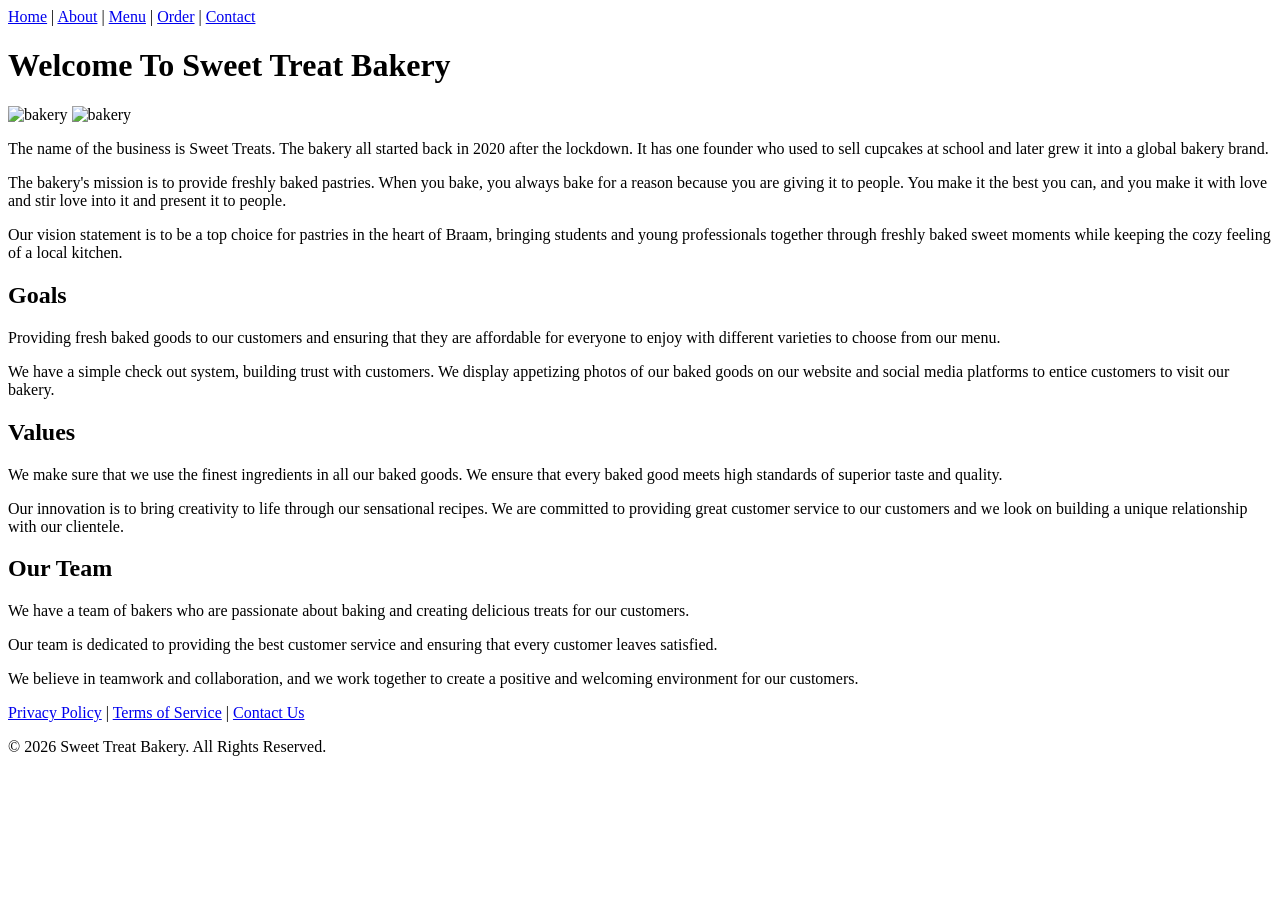
==== index.html @ 2fd904c9 "Create index.html" ====
<!DOCTYPE html>
<html lang="en">

<head>
    <title>Sweet Treat Bakery</title>
    <link rel="stylesheet" href="style.css">
</head>

<body>

    <!-- Navigation -->
    <nav>
        <a href="Home.html">Home</a> |
        <a href="About.html">About</a> |
        <a href="Our Menu.html">Menu</a> |
        <a href="Order Online.html">Order</a> |
        <a href="Contact.html">Contact</a>
    </nav>


    
    
</div>
    <!-- Home page content -->
    <main class="home-page">

        <!-- Welcome section -->
        <header>
            <h1>Welcome To Sweet Treat Bakery</h1>
        </header>

        <section>
        
             <img src="images/image11.jpg" alt="bakery" width="400" height="500">
             <img src="images/image14.jpg" alt="bakery" width="400" height="500">


            <!-- Bakery information -->
            <p>
                The name of the business is Sweet Treats. The bakery all started back in 2020
                after the lockdown. It has one founder who used to sell cupcakes at school
                and later grew it into a global bakery brand.
            </p>

            <p>
                The bakery's mission is to provide freshly baked pastries. When you bake,
                you always bake for a reason because you are giving it to people.
                You make it the best you can, and you make it with love and stir love into it
                and present it to people.
            </p>

            <p>
                Our vision statement is to be a top choice for pastries in the heart of Braam,
                bringing students and young professionals together through freshly baked
                sweet moments while keeping the cozy feeling of a local kitchen.
            </p>

        </section>

        <!-- Goals section -->
        <section>

            <h2>Goals</h2>

            <p>
                Providing fresh baked goods to our customers and ensuring that they are
                affordable for everyone to enjoy with different varieties to choose from
                our menu.
            </p>

            <p>
                We have a simple check out system, building trust with customers.
                We display appetizing photos of our baked goods on our website and
                social media platforms to entice customers to visit our bakery.
            </p>

        </section>

        <!-- Values section -->
        <section>

            <h2>Values</h2>

            <p>
                We make sure that we use the finest ingredients in all our baked goods.
                We ensure that every baked good meets high standards of superior taste
                and quality.
            </p>

            <p>
                Our innovation is to bring creativity to life through our sensational recipes.
                We are committed to providing great customer service to our customers
                and we look on building a unique relationship with our clientele.
            </p>

        </section>

        <!-- Our Team section -->
        <section>

            <h2>Our Team</h2>

            <p>
                We have a team of bakers who are passionate about baking and creating
                delicious treats for our customers.
            </p>

            <p>
                Our team is dedicated to providing the best customer service and
                ensuring that every customer leaves satisfied.
            </p>

            <p>
                We believe in teamwork and collaboration, and we work together to
                create a positive and welcoming environment for our customers.
            </p>

        </section>

        <!-- Footer links -->
        <div class="footer-bottom">

            <a href="#privacy">Privacy Policy</a> |
            <a href="#terms">Terms of Service</a> |
            <a href="#contact">Contact Us</a>

        </div>

        <!-- Copyright -->
        <footer>
            <p>&copy; 2026 Sweet Treat Bakery. All Rights Reserved.</p>
        </footer>

    </main>

</body>

</html>
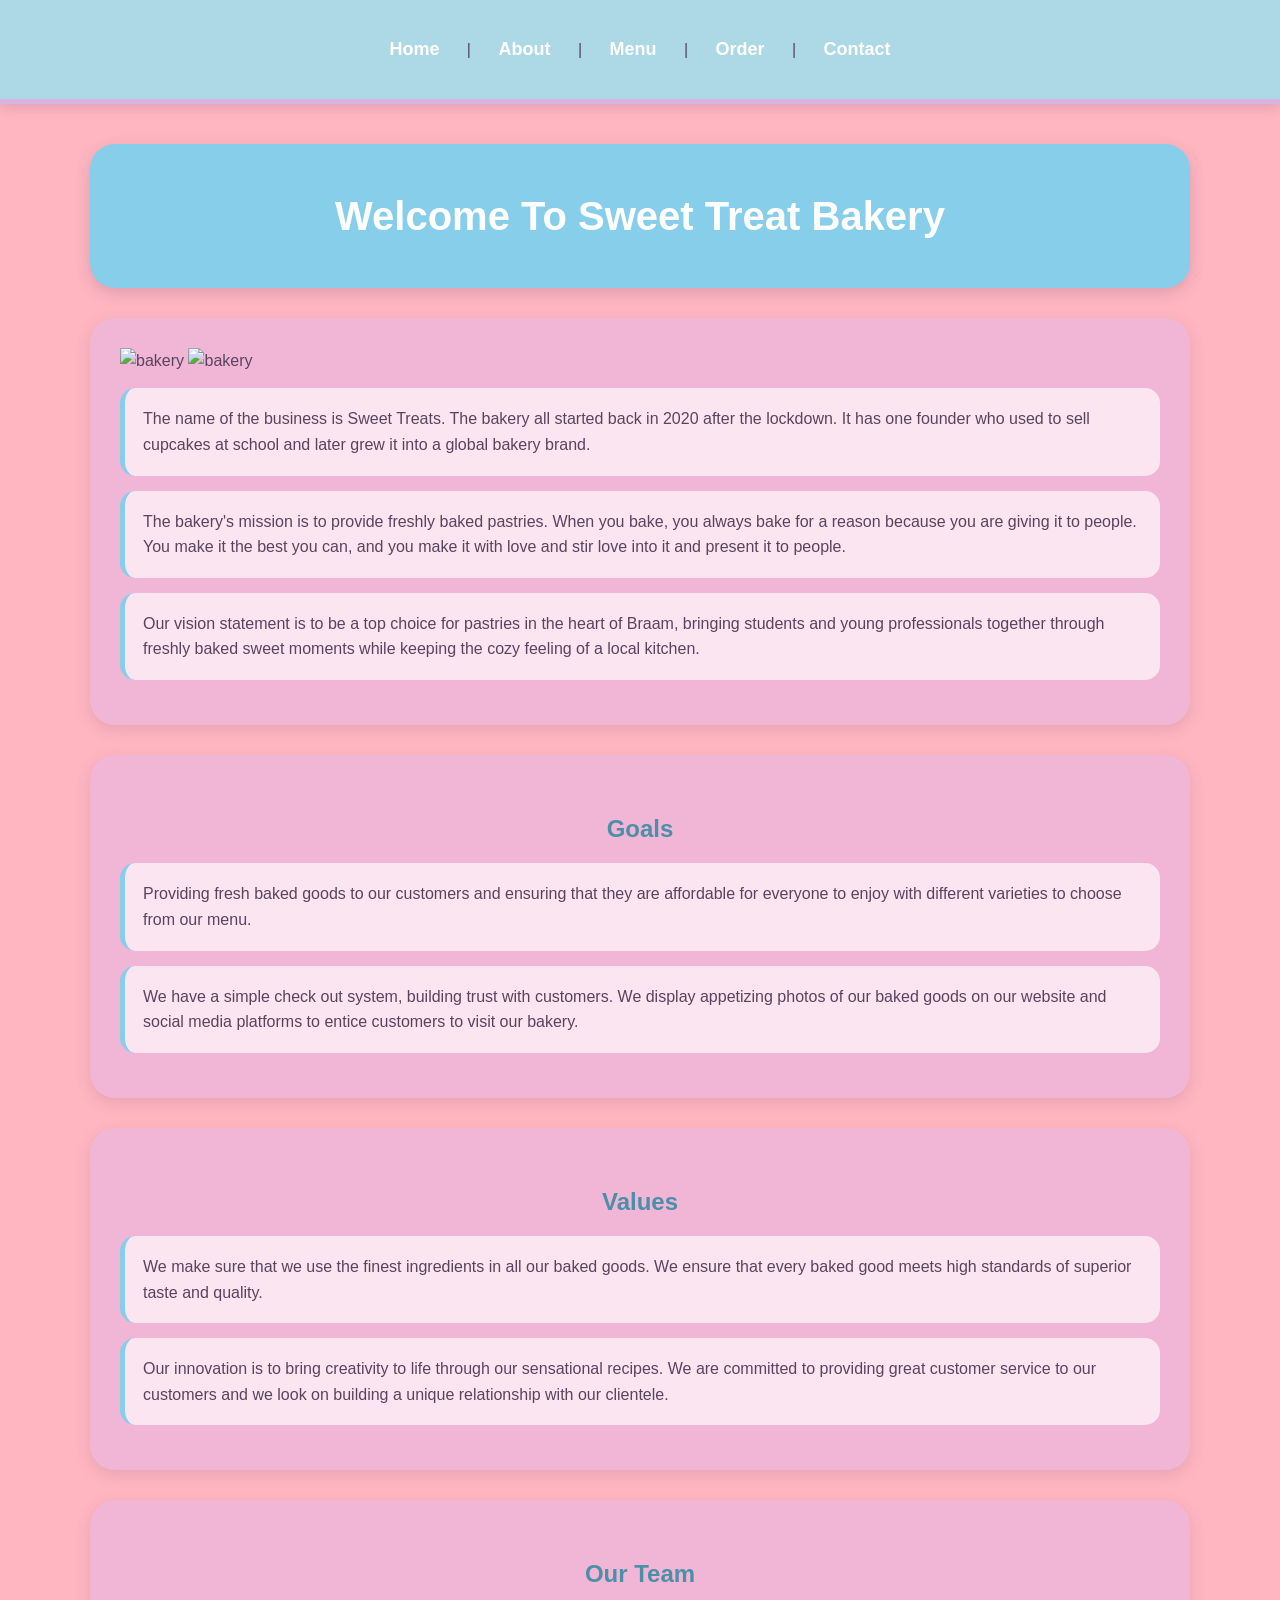
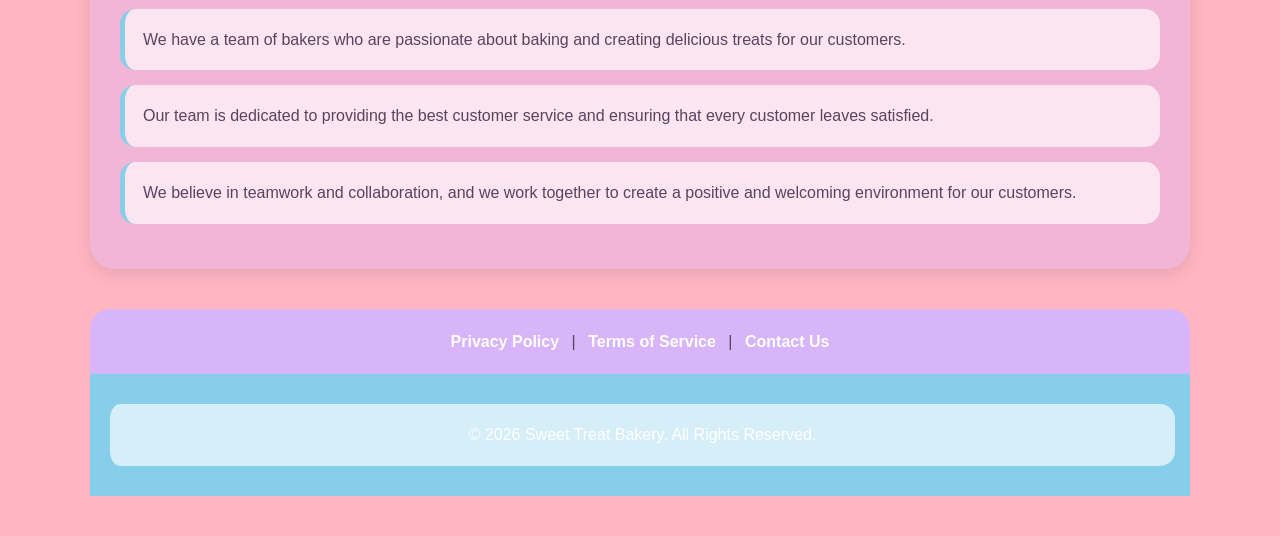
==== commit d638bd38: "Update index.html" ====
--- a/index.html
+++ b/index.html
@@ -4,6 +4,7 @@
 <head>
     <title>Sweet Treat Bakery</title>
     <link rel="stylesheet" href="style.css">
+    <script src= "script.js" defer></script>
 </head>
 
 <body>
--- a/style.css
+++ b/style.css
@@ -0,0 +1,774 @@
+
+
+/* ---------- General Page Styling ---------- */
+
+* {
+    box-sizing: border-box;
+    margin: 0;
+    padding: 0;
+}
+
+html {
+    scroll-behavior: smooth;
+}
+
+body {
+    font-family: Arial, Helvetica, sans-serif;
+    background-color: #FFD6E7;
+    color: #5B3A63;
+    line-height: 1.6;
+}
+
+/* ---------- Navigation ---------- */
+
+nav {
+    background-color: #D8B4F8;
+    padding: 20px;
+    text-align: center;
+    box-shadow: 0 4px 10px rgba(91, 58, 99, 0.2);
+    position: sticky;
+    top: 0;
+    z-index: 1000;
+}
+
+nav a {
+    color: #ffffff;
+    text-decoration: none;
+    font-weight: bold;
+    font-size: 18px;
+    margin: 0 8px;
+    padding: 10px 15px;
+    border-radius: 20px;
+    transition: all 0.3s ease;
+}
+
+/* Navigation hover effect */
+nav a:hover {
+    background-color: #87CEEB;
+    color: #5B3A63;
+    transform: translateY(-3px);
+}
+
+/* ---------- Main Content ---------- */
+
+main {
+    width: 90%;
+    max-width: 1100px;
+    margin: 40px auto;
+}
+
+/* ---------- Headings ---------- */
+
+h1 {
+    color: #7B4FA3;
+    text-align: center;
+    margin-bottom: 25px;
+    font-size: 40px;
+    animation: fadeDown 1s ease;
+}
+
+h2 {
+    color: #4B8FA8;
+    margin: 25px 0 15px;
+    text-align: center;
+}
+
+/* ---------- Paragraphs ---------- */
+
+p {
+    background-color: rgba(255, 255, 255, 0.65);
+    padding: 18px;
+    margin: 15px 0;
+    border-radius: 15px;
+    border-left: 5px solid #87CEEB;
+}
+
+/* ---------- Sections ---------- */
+
+section {
+    background-color: rgba(216, 180, 248, 0.35);
+    margin: 30px 0;
+    padding: 30px;
+    border-radius: 25px;
+    box-shadow: 0 5px 15px rgba(91, 58, 99, 0.15);
+    animation: fadeIn 1s ease;
+}
+
+/* Section hover effect */
+section:hover {
+    box-shadow: 0 8px 20px rgba(91, 58, 99, 0.25);
+    transform: translateY(-3px);
+    transition: all 0.3s ease;
+}
+
+/* ---------- Home Page ---------- */
+
+.home-page header {
+    background-color: #87CEEB;
+    padding: 40px 20px;
+    border-radius: 25px;
+    margin-bottom: 30px;
+    box-shadow: 0 5px 15px rgba(91, 58, 99, 0.2);
+}
+
+.home-page header h1 {
+    color: #ffffff;
+    margin: 0;
+}
+
+/* ---------- About Page ---------- */
+
+.about-page .hero {
+    background-color: #D8B4F8;
+    text-align: center;
+}
+
+.about-page .hero h1 {
+    color: #ffffff;
+}
+
+.main-picture {
+    max-width: 100%;
+    width: 500px;
+    border-radius: 25px;
+    margin-top: 20px;
+    border: 6px solid #87CEEB;
+    transition: transform 0.4s ease;
+}
+
+/* Image hover */
+.main-picture:hover {
+    transform: scale(1.04);
+}
+
+/* ---------- Values ---------- */
+
+.values ul {
+    list-style-type: none;
+    padding: 0;
+}
+
+.values li {
+    background-color: #87CEEB;
+    color: #ffffff;
+    margin: 12px 0;
+    padding: 15px;
+    border-radius: 15px;
+    font-weight: bold;
+    transition: all 0.3s ease;
+}
+
+/* List hover */
+.values li:hover {
+    background-color: #D8B4F8;
+    color: #5B3A63;
+    transform: translateX(10px);
+}
+
+/* ---------- Team ---------- */
+
+.team {
+    text-align: center;
+}
+
+.team-member {
+    background-color: #FFD6E7;
+    padding: 25px;
+    border-radius: 20px;
+    display: inline-block;
+    box-shadow: 0 5px 15px rgba(91, 58, 99, 0.15);
+}
+
+.team-member h1 {
+    font-size: 28px;
+    color: #7B4FA3;
+}
+
+.team-member img {
+    border-radius: 50%;
+    border: 5px solid #87CEEB;
+    transition: transform 0.4s ease;
+}
+
+.team-member img:hover {
+    transform: rotate(5deg) scale(1.05);
+}
+
+
+html {
+    scroll-behavior: smooth;
+}
+
+body {
+    font-family: Arial, Helvetica, sans-serif;
+    background-color: lightpink;
+    color: #59445f;
+    line-height: 1.6;
+}
+
+/* ---------- NAVIGATION ---------- */
+
+nav {
+    background-color: #add8e6;
+    padding: 20px;
+    text-align: center;
+    border-bottom: 5px solid #d8b4e2;
+    box-shadow: 0 4px 12px rgba(100, 80, 120, 0.2);
+
+    /* Animation */
+    animation: slideDown 1s ease;
+}
+
+nav a {
+    color: white;
+    text-decoration: none;
+    font-size: 18px;
+    font-weight: bold;
+
+    padding: 10px 18px;
+    margin: 5px;
+
+    border-radius: 20px;
+
+    display: inline-block;
+
+    transition: all 0.3s ease;
+}
+
+/* Navigation Hover */
+
+nav a:hover {
+    background-color: #d8b4e2;
+    color: white;
+
+    transform: translateY(-5px);
+
+    box-shadow: 0 6px 12px rgba(100, 80, 120, 0.3);
+}
+
+/* ---------- MAIN MENU ---------- */
+
+.menu-page {
+    width: 90%;
+    max-width: 1100px;
+
+    margin: 40px auto;
+
+    background-color: rgba(255, 255, 255, 0.75);
+
+    padding: 35px;
+
+    border-radius: 30px;
+
+    box-shadow: 0 10px 25px rgba(100, 80, 120, 0.2);
+
+    animation: fadeIn 1.2s ease;
+}
+
+/* ---------- MENU SECTION ---------- */
+
+.menu-section {
+    text-align: center;
+
+    background-color: #ffffff;
+
+    padding: 35px;
+
+    border-radius: 25px;
+
+    border: 5px solid #d8b4e2;
+}
+
+/* ---------- MAIN HEADING ---------- */
+
+.menu-section h1 {
+    color: #9b70b5;
+
+    font-size: 45px;
+
+    margin-bottom: 25px;
+
+    text-shadow: 2px 2px 4px #add8e6;
+
+    animation: bounceTitle 2s ease infinite;
+}
+
+.menu-section h1:hover {
+    color: #78b9d0;
+
+    transform: scale(1.05);
+
+    transition: 0.3s;
+}
+
+/* ---------- CATEGORY LIST ---------- */
+
+.category {
+    list-style: none;
+
+    display: flex;
+
+    justify-content: center;
+
+    flex-wrap: wrap;
+
+    gap: 15px;
+
+    margin-bottom: 35px;
+}
+
+.category  {
+    background-color: #add8e6;
+
+    color: white;
+
+    font-weight: bold;
+
+    padding: 12px 22px;
+
+    border-radius: 25px;
+
+    border: 3px solid #d8b4e2;
+
+    cursor: pointer;
+
+    transition: all 0.3s ease;
+}
+
+/* Category Hover */
+
+.category  {
+    background-color: #d8b4e2;
+
+    color: white;
+
+    transform: translateY(-6px) scale(1.05);
+
+    box-shadow: 0 7px 15px rgba(100, 80, 120, 0.3);
+}
+
+/* ---------- FOOD HEADINGS ---------- */
+
+.menu-section h2 {
+    color: #8f6aa5;
+
+    background-color: #e0f5fa;
+
+    max-width: 500px;
+
+    margin: 35px auto 15px;
+
+    padding: 12px;
+
+    border-radius: 20px;
+
+    border-left: 8px solid #add8e6;
+
+    border-right: 8px solid #d8b4e2;
+
+    transition: all 0.3s ease;
+}
+
+/* Heading Hover */
+
+.menu-section h2:hover {
+    background-color: #d8b4e2;
+
+    color: white;
+
+    transform: scale(1.03);
+
+    box-shadow: 0 6px 12px rgba(100, 80, 120, 0.25);
+}
+
+/* ---------- FOOD IMAGE CONTAINER ---------- */
+
+.menu-section p {
+    margin-bottom: 50px;
+
+    padding: 10px;
+}
+
+/* ---------- ALL FOOD IMAGES ---------- */
+
+.menu-section img {
+    width: 350px;
+
+    height: 500px;
+
+    object-fit: cover;
+
+    border-radius: 25px;
+
+    border: 7px solid #add8e6;
+
+    box-shadow: 0 8px 18px rgba(100, 80, 120, 0.25);
+
+    transition: all 0.5s ease;
+
+    animation: imageAppear 1.5s ease;
+}
+
+/* ---------- IMAGE HOVER EFFECT ---------- */
+
+.menu-section img:hover {
+    transform: scale(1.08) rotate(1deg);
+
+    border-color: #d8b4e2;
+
+    box-shadow: 0 15px 30px rgba(100, 80, 120, 0.4);
+
+    filter: brightness(1.05);
+}
+
+/* ---------- IMAGE CLICK EFFECT ---------- */
+
+.menu-section img:active {
+    transform: scale(0.98);
+}
+
+/* ---------- FOOTER ---------- */
+
+.footer-bottom {
+    background-color: #d8b4e2;
+
+    padding: 20px;
+
+    margin-top: 35px;
+
+    border-radius: 20px;
+
+    text-align: center;
+}
+
+.footer-bottom a {
+    color: white;
+
+    text-decoration: none;
+
+    font-weight: bold;
+
+    margin: 0 8px;
+
+    transition: all 0.3s ease;
+}
+
+/* Footer Hover */
+
+.footer-bottom a:hover {
+    color: #add8e6;
+
+    text-decoration: underline;
+
+    transform: scale(1.1);
+}
+
+/* ---------- GENERAL IMAGE SETTINGS ---------- */
+
+img {
+    max-width: 100%;
+
+    height: auto;
+}
+
+/* ---------- ANIMATIONS ---------- */
+
+/* Navigation comes down */
+
+@keyframes slideDown {
+
+    from {
+        opacity: 0;
+        transform: translateY(-40px);
+    }
+
+    to {
+        opacity: 1;
+        transform: translateY(0);
+    }
+}
+
+/* Page fades in */
+
+@keyframes fadeIn {
+
+    from {
+        opacity: 0;
+    }
+
+    to {
+        opacity: 1;
+    }
+}
+
+/* Heading animation */
+
+@keyframes bounceTitle {
+
+    0% {
+        transform: translateY(0);
+    }
+
+    50% {
+        transform: translateY(-6px);
+    }
+
+    100% {
+        transform: translateY(0);
+    }
+}
+
+/* Images appear */
+
+@keyframes imageAppear {
+
+    from {
+        opacity: 0;
+        transform: scale(0.8);
+    }
+
+    to {
+        opacity: 1;
+        transform: scale(1);
+    }
+}
+
+/* ---------- EXTRA IMAGE ANIMATION ---------- */
+
+.menu-section img {
+    animation-name: imageAppear;
+
+    animation-duration: 1.5s;
+
+    animation-timing-function: ease;
+
+    animation-fill-mode: both;
+}
+
+/* ---------- RESPONSIVE DESIGN ---------- */
+
+@media screen and (max-width: 768px) {
+
+    nav a {
+        display: block;
+
+        margin: 8px auto;
+
+        max-width: 200px;
+    }
+
+    .menu-page {
+        width: 95%;
+
+        padding: 15px;
+    }
+
+    .menu-section {
+        padding: 20px;
+    }
+
+    .menu-section h1 {
+        font-size: 35px;
+    }
+
+    .menu-section h2 {
+        font-size: 24px;
+    }
+
+    .category {
+        flex-direction: column;
+
+        align-items: center;
+    }
+
+    .category li {
+        width: 80%;
+    }
+
+    .menu-section img {
+        width: 100%;
+
+        height: auto;
+    }
+}
+
+/* ---------- SMOOTH BODY ANIMATION ---------- */
+
+body {
+    animation: pageLoad 1s ease;
+}
+
+@keyframes pageLoad {
+
+    from {
+        opacity: 0;
+    }
+
+    to {
+        opacity: 1;
+    }
+}
+
+/* ---------- Order Page ---------- */
+
+.order-page {
+    background-color: rgba(216, 180, 248, 0.4);
+    padding: 35px;
+    border-radius: 25px;
+}
+
+form {
+    background-color: #ffffff;
+    padding: 30px;
+    border-radius: 20px;
+    box-shadow: 0 5px 15px rgba(91, 58, 99, 0.15);
+}
+
+label {
+    color: #7B4FA3;
+    font-weight: bold;
+    font-size: 16px;
+}
+
+input,
+select,
+textarea {
+    width: 100%;
+    padding: 13px;
+    margin-top: 7px;
+    margin-bottom: 15px;
+    border: 2px solid #D8B4F8;
+    border-radius: 12px;
+    font-size: 16px;
+    background-color: #FFF5FA;
+    color: #5B3A63;
+    outline: none;
+    transition: all 0.3s ease;
+}
+
+/* Form focus effect */
+
+input:focus,
+select:focus,
+textarea:focus {
+    border-color: #87CEEB;
+    box-shadow: 0 0 8px rgba(135, 206, 235, 0.6);
+}
+
+/* Submit button */
+
+input[type="submit"] {
+    background-color: #87CEEB;
+    color: #ffffff;
+    border: none;
+    font-weight: bold;
+    font-size: 18px;
+    cursor: pointer;
+    padding: 15px;
+    border-radius: 25px;
+    transition: all 0.3s ease;
+}
+
+/* Button hover */
+
+input[type="submit"]:hover {
+    background-color: #D8B4F8;
+    color: #5B3A63;
+    transform: scale(1.05);
+}
+
+/* ---------- Footer ---------- */
+
+.footer-bottom {
+    background-color: #D8B4F8;
+    padding: 20px;
+    text-align: center;
+    margin-top: 40px;
+    border-radius: 20px 20px 0 0;
+}
+
+.footer-bottom a {
+    color: #ffffff;
+    text-decoration: none;
+    margin: 0 8px;
+    font-weight: bold;
+}
+
+.footer-bottom a:hover {
+    color: #87CEEB;
+    text-decoration: underline;
+}
+
+footer {
+    background-color: #87CEEB;
+    color: #ffffff;
+    text-align: center;
+    padding: 15px;
+}
+
+/* ---------- Animations ---------- */
+
+@keyframes fadeIn {
+    from {
+        opacity: 0;
+        transform: translateY(20px);
+    }
+
+    to {
+        opacity: 1;
+        transform: translateY(0);
+    }
+}
+
+@keyframes fadeDown {
+    from {
+        opacity: 0;
+        transform: translateY(-30px);
+    }
+
+    to {
+        opacity: 1;
+        transform: translateY(0);
+    }
+}
+
+/* ---------- Responsive Design ---------- */
+
+@media screen and (max-width: 768px) {
+
+    nav {
+        padding: 15px 5px;
+    }
+
+    nav a {
+        display: inline-block;
+        font-size: 15px;
+        margin: 4px;
+        padding: 8px 10px;
+    }
+
+    main {
+        width: 95%;
+    }
+
+    h1 {
+        font-size: 30px;
+    }
+
+    section {
+        padding: 20px;
+    }
+
+    .category {
+        flex-direction: column;
+        align-items: center;
+    }
+
+    .category li {
+        width: 80%;
+    }
+
+    form {
+        padding: 20px;
+    }
+}
